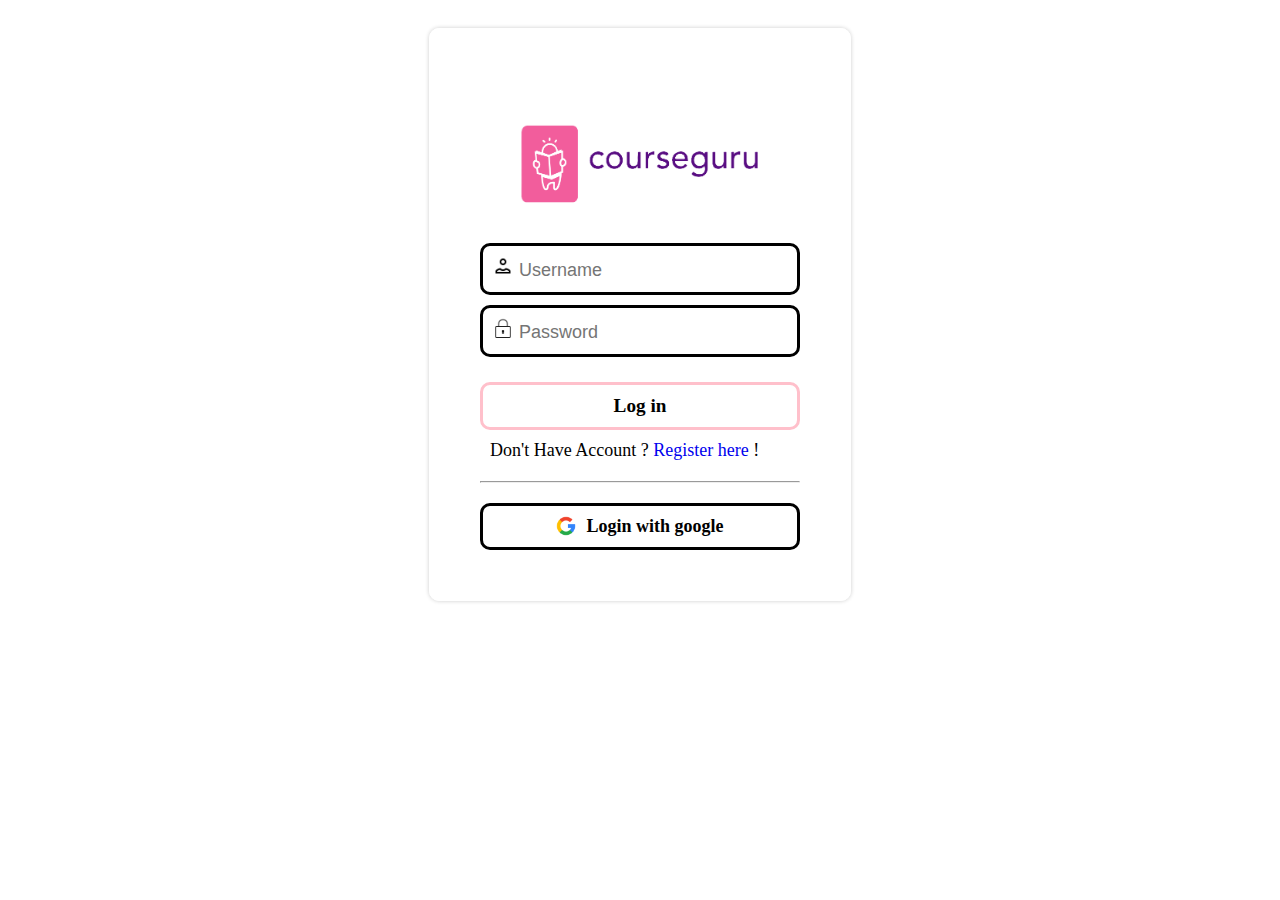
==== frontend/Login.html @ a4bbc1ff "frontend" ====
<!DOCTYPE html>
<html lang="en">
<head>
    <meta charset="UTF-8">
    <meta name="viewport" content="width=device-width, initial-scale=1.0">
    <link rel="stylesheet" href="Login.css">
    <title>Coursera</title>
</head>
<body>
    <div class="main">
        <div class="nameContainer">
            <img src="./assets/images/courseguru.png" id="cmpLogo"/>
        </div>
        <div class="inptContainer">
            <div class="usernameConatiner">
                <img id="icon" src="./assets/icons/person.png"/>
                <input type="text" name="username" placeholder="Username"/>
            </div>
            <div class="usernameConatiner">
                <img id="icon" src="./assets/icons/lock.png"/>
                <input type="text" name="password" placeholder="Password"/>
            </div>
            <div class="loginBtn">
                Log in
            </div>
            <div class="urlText">
                Don't Have Account ? <a href="./Registration.html">Register here</a> !
            </div>
            <hr>
            <div class="googleLoginBtn">
                <img src="./assets/icons/google.png" alt="google" id="googleIcon">    
                <span>Login with google</span>
            </div>
        </div>
    </div>
</body>
</html>
---- frontend/Login.css ----
body{
    background-color: white;
    display: flex;
    flex-direction: column;   
    justify-content: center;
    align-items: center;
}
.main{
    border: 1px solid white;
    box-shadow: 0 0 4px rgba(0, 0, 0, 0.2);
    margin:20px;
    padding: 50px;
    border-radius: 10px;
}
#cmpLogo{
    height: 10rem;
    width: 20rem;
}
#googleIcon{
    height: 20px;
    width: 20px;
}
.usernameConatiner{
    padding-right: 0;
    border-style: solid;
    border-radius: 10px;
    display: block;
    align-items: center;
    padding: 10px;
    margin-bottom: 10px;
    justify-content: space-between;
    
}

.usernameConatiner:hover{
    border-color: pink;
    transition: all;
    animation-duration:300ms
}


.urlText{
    font-size: large;
    margin: 10px;
}

a{
    text-decoration: none;
    
}

#icon{
    height: 20px;
    width: 20px;
    font-weight: bold;
    
}

input{
    border: none;
    max-width: fit-content;
    font-size: large;
}

input:focus{
    outline: none;
}

.loginBtn{
    cursor: pointer;
    border-style: solid;
    border-color: PINK;
    padding: 10px;
    border-radius: 10px;
    text-align: center;
    font-family: 'Times New Roman', Times, serif;
    font-size: larger;
    font-weight: bold;
    margin-top: 25px;
}
.loginBtn:hover{
    background-color: pink;
    transition-duration: 200ms;
}

hr{
    margin-top: 20px;
    margin-bottom: 20px;
}

.googleLoginBtn{
    cursor: pointer;
    display: flex;
    justify-content: center;
    border-style: solid;
    gap: 10px;
    padding: 10px;
    padding-left: 10px;
    padding-right: 10px;
    border-radius: 10px;
    font-size: large;
    font-weight: bold;

}
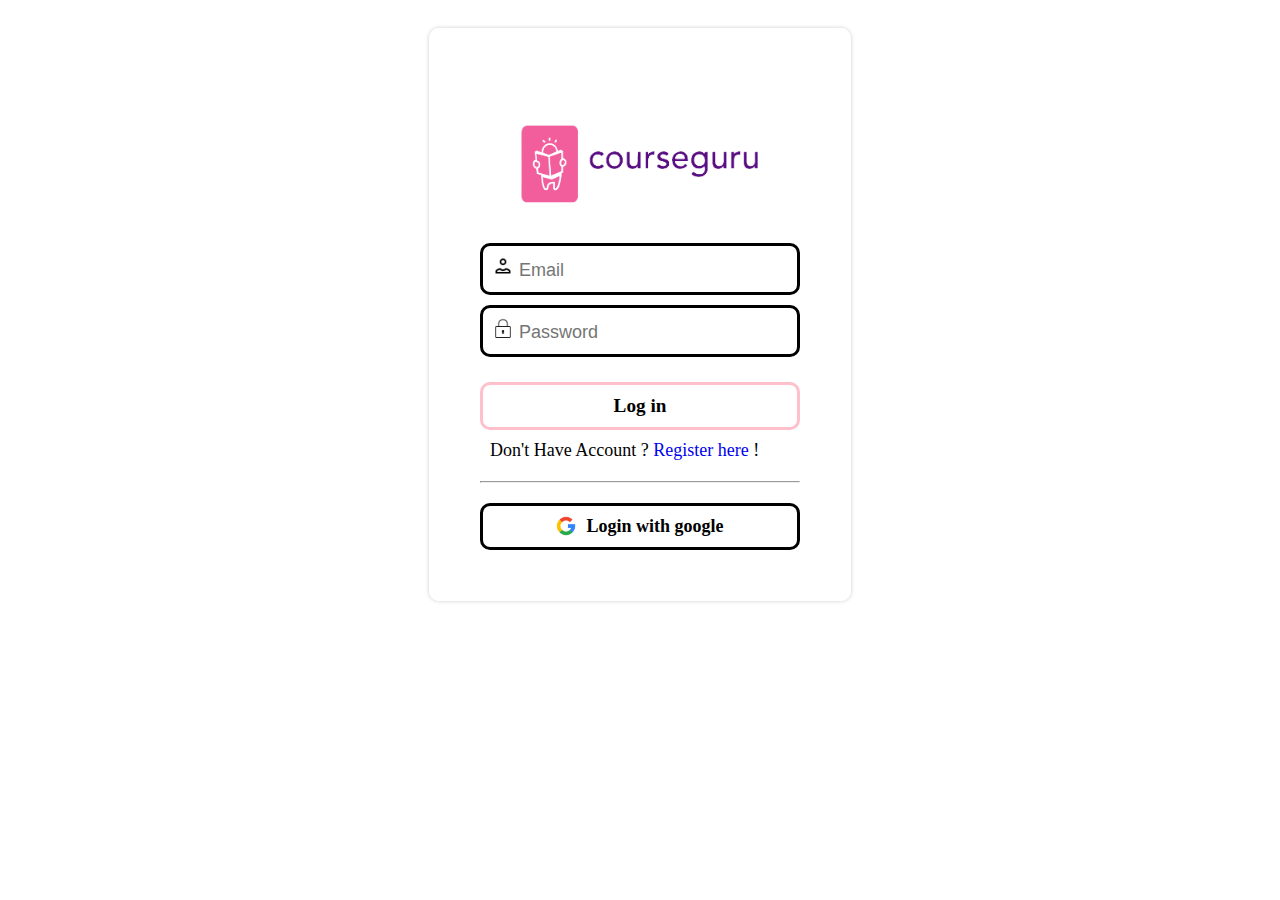
==== commit 252d115d: "login username and registration first ,last changed to full name" ====
--- a/frontend/Login.html
+++ b/frontend/Login.html
@@ -14,7 +14,7 @@
         <div class="inptContainer">
             <div class="usernameConatiner">
                 <img id="icon" src="./assets/icons/person.png"/>
-                <input type="text" name="username" placeholder="Username"/>
+                <input type="text" name="Email" placeholder="Email"/>
             </div>
             <div class="usernameConatiner">
                 <img id="icon" src="./assets/icons/lock.png"/>
